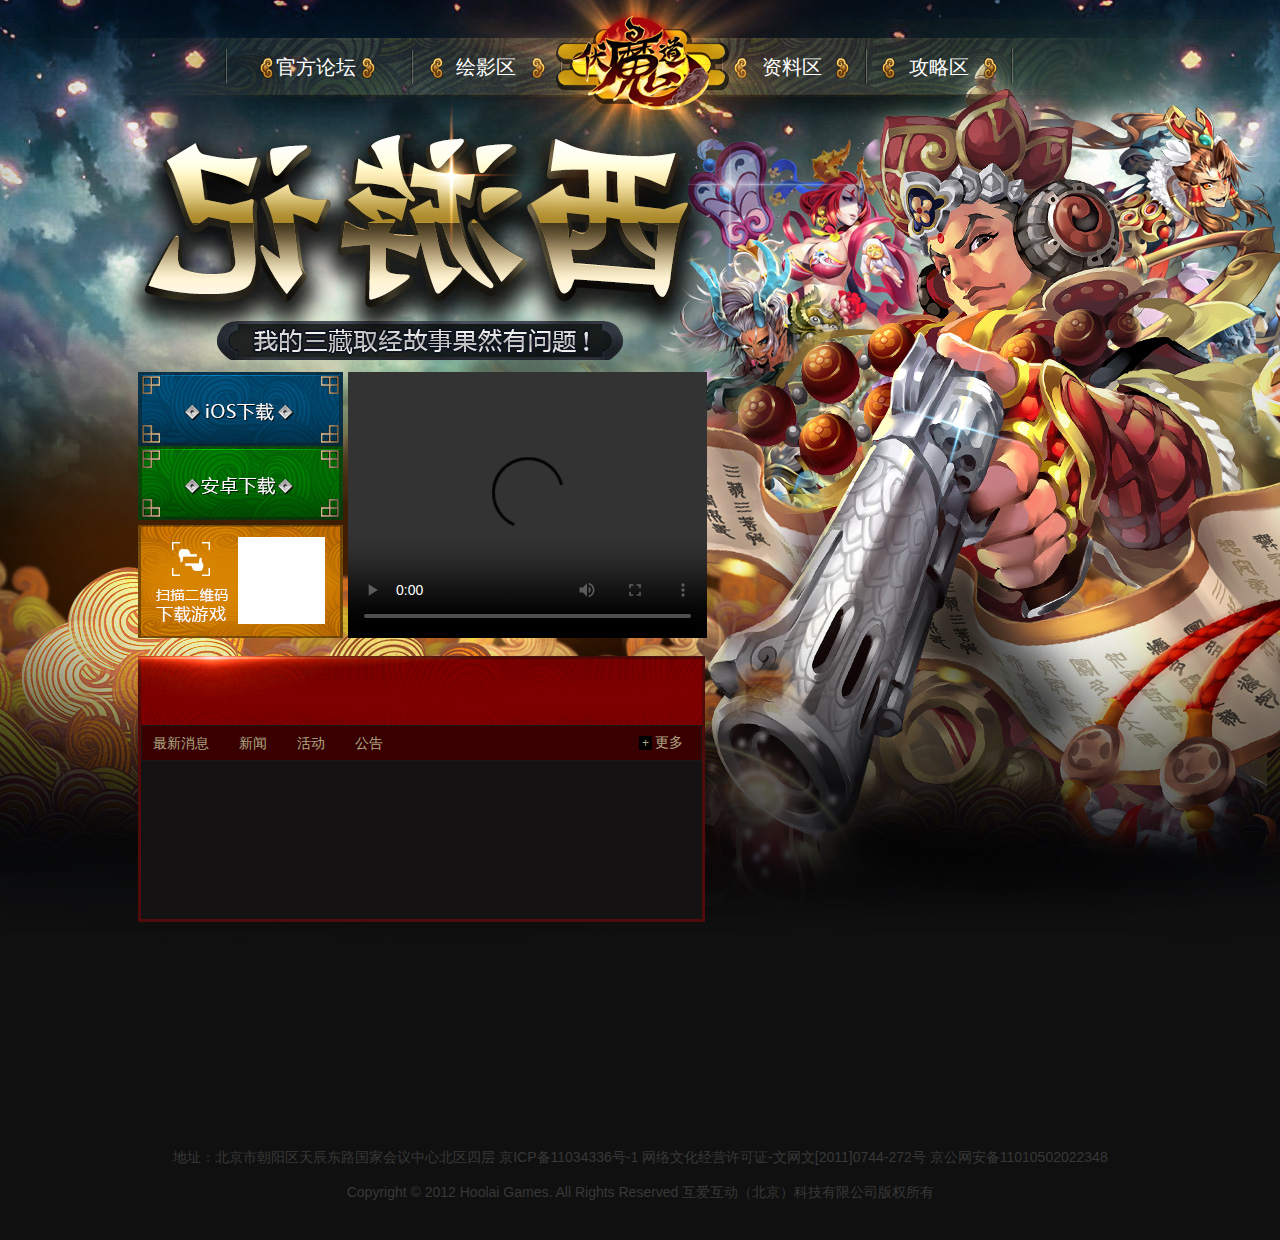
==== index.html @ b6f17d91 "fu" ====
<!DOCTYPE html>
<html lang="en">
<head>
	<meta charset="UTF-8">
	<title>伏魔道—官方网站</title>
	<link rel="stylesheet" type="text/css" href="css/style.css">
    <link rel="shortcut icon" href="favicon.ico" type="image/x-icon">
	<script type="text/javascript" src="js/jquery.min.js"></script>
    <script type="text/javascript" src="js/homepage.js"></script>
    <script type="text/javascript" src="js/coor.js"></script>
</head>
<body class="index">
	<div class="wrap">
		<ul class="nav">
			<li class="luntan"><a href="">官方论坛</a></li>
			<li class="huiying"><a href="">绘影区</a></li>
			<li class="home"><a href="">home</a></li>
			<li class="ziliao"><a href="">资料区</a></li>
			<li class="gonglue"><a href="">攻略区</a></li>
		</ul>
		<div class="show">
			<div class="dl">
				<a href="javascript:void()" class="ios"></a>
				<a href="javascript:void()" class="android"></a>
				<div class="erweima"><img src="" alt=""></div>
			</div>
			<!-- <video src=""></video> -->
			<video width="359" height="226" controls="controls" autoplay="autoplay"  loop="loop">
                <source src="http://zcfy.dl.hoolaigames.com/web/intro.mp4" type="video/mp4" />
            </video>
		</div>
		<div class="news">
			<a class="toutiao" href=""></a>
			<div class="news_content">
				<ul class="title">
					<li class="newest cur"><a href="javascript:void()">最新消息</a></li>
					<li class="newsx"><a href="javascript:void()">新闻</a></li>
					<li class="gonggao"><a href="javascript:void()">活动</a></li>
					<li class="activity"><a href="javascript:void()">公告</a></li>
				</ul>
				<ul class="content">
					<!-- <li><a href="">用于更新公告和活动通知用于更新公告和活动通知用于更新公告和活动通知用于更新公告和活动通知用于更新公告和活动通知</a><span>2015-12-25</span></li>
					<li><a href="">用于更新公告和活动通知</a><span>2015-12-25</span></li>
					<li><a href="">用于更新公告和活动通知</a><span>2015-12-25</span></li>
					<li><a href="">用于更新公告和活动通知</a><span>2015-12-25</span></li> -->
				</ul>
				<a href="" class="more"><span>+</span>更多</a>
			</div>
		</div>
		<div class="foot">
			<p>
				地址：北京市朝阳区天辰东路国家会议中心北区四层 京ICP备11034336号-1 网络文化经营许可证-文网文[2011]0744-272号 京公网安备11010502022348
			</p>
			<p>
				Copyright © 2012 Hoolai Games. All Rights Reserved 互爱互动（北京）科技有限公司版权所有
			</p>
		</div>
	    <div class="coor">
	        <ul></ul>
	    </div>
		<div class="pop2">
	        <img class="pop_bg" src="img/homepage/pop 2.png" alt="微信二维码">
	        <a href="javascript:;" class="close"></a>
	    </div>
	    
	</div>
	<div class="touming_bg"></div>
</body>
</html>
---- css/style.css ----
/*= reset begin*/

body,
div,
p,
img,
a,ul, li,h4 {
    padding: 0;
    margin: 0;
}

ul,
li {
    margin: 0;
    padding: 0;
    list-style: none;
}

img {
    border: none;
}

a {
    text-decoration: none;
    /*text-indent: -99999px;*/
}

a:hover {
    /*text-decoration: underline;*/
}
body {
      font: 62.5% "Microsoft YaHei", Arial;
}

.hide {
  display: none;
}
.ziliao .wrap {
    margin-left: auto;
    margin-right: auto;
    width: 1000px;
    height: 100px;
}
.ziliao .wrap ul.nav {
    list-style: none;
    width: 100%;
}
.ziliao .wrap ul.nav li {
    list-style: none;
    width: 20%;
    height: 100%;
    /*border: 1px solid red;*/
    float: left;
}
.ziliao .wrap ul.nav li a {
    text-decoration: none;
    color: #999;
}
.ziliao .wrap ul.nav li a:hover {
    color: #333;
    text-decoration: underline;
}
.index {
	width: 1920px;

	background: #101010 url(../img/homepage/bg.jpg) no-repeat top center;
}
.index .wrap {
    width: 1005px;
    margin-left: -502px;
    position: absolute;
    left: 50%;
}
/*.nav {
			position: absolute;
			top: 36px;
			left: 85px;
			width: 800px;
			height: 57px;

			
			li.luntan a {
				width: 186px;
			}
			li.huiying a {
				width: 154px;
			}
			li.home a {
				width: 159px;
				text-indent: -9999px;
			}
			li.ziliao a {
				width: 139px;
			}
			li.gonglue a {
				width: 155px;
			}
			li {
				background: url(../img/homepage/libg.png) no-repeat center center;

				a {

					height: 57px;

					font-size: 20px;
					font-weight: normal;
					color: #fff;

					display: block;
					float: left;
					text-align: center;
					line-height: 62px;
				}
				
			}

			li.luntan a:hover , li.huiying a:hover ,li.ziliao a:hover ,li.gonglue a:hover{
				background: url(../img/homepage/huoguo_03.png) no-repeat 50% 60%;
			}
		}*/
.index .wrap .show {
    width: 615px;
    height: 270px;
    /*border: 1px solid red;*/
    position: absolute;
    top: 372px;
    left: 0px;
}
.index .wrap .show .dl {
    width: 205px;
    height: 270px;
    float: left;
}
.index .wrap .show .dl a.android, .index .wrap .show .dl a.ios {
    display: block;
    width: 205px;
    height: 74px;
}
.index .wrap .show .dl .android {
    background: url(../img/homepage/android.jpg) no-repeat 0 0;
}
.index .wrap .show .dl .ios {
    background: url(../img/homepage/ios.jpg) no-repeat 0 0;
}
.index .wrap .show .dl .erweima {
    width: 205px;
    height: 113px;
    margin-top: 5px;
    background: url(../img/homepage/erweima.jpg) no-repeat 0 0;
}
.index .wrap .show video {
    display: block;
    width: 359px;
    height: 266px;
    float: left;
    margin-left: 5px;
    background: url(../img/homepage/video.jpg) no-repeat 0 0;
}
.index .wrap .news {
    width: 568px;
    height: 267px;
    background: url(../img/homepage/news.jpg) no-repeat 0 0;
    position: absolute;
    top: 656px;
    left: 0px;
}
/*border: 1px solid red;*/
.index .wrap .news a.toutiao {
    width: 95%;
    height: 68px;
    display: inline-block;
    /*border: 1px solid red;*/
    margin: 0 2.5%;
    color: #fafabc;
    font-size: 30px;
    font-weight: 500;
    text-align: center;
    line-height: 70px;
    overflow: hidden;
    text-overflow: ellipsis;
    white-space: nowrap;
    /*position: absolute;
				top: 0;
				left: 0;*/
}
.index .wrap .news div.news_content {
    width: 565px;
}
.index .wrap .news div.news_content .title {
    width: 565px;
    height: 35px;
}
/*border: 1px solid red;*/
.index .wrap .news div.news_content .title li {
    float: left;
    /*border: 1px solid red;*/
    padding-left: 15px;
    padding-right: 15px;
    line-height: 35px;
}
.index .wrap .news div.news_content .title li a {
    font-size: 14px;
    font-weight: normal;
    color: #b0a883;
}
.index .wrap .news div.news_content .title li a:hover {
    color: #ccc;
    /*border-left: 1px solid #b0a883;
							border-right: 1px solid #b0a883;*/
}
.index .wrap .news div.news_content .content {
    width: 565px;
    height: 165px;
}
.index .wrap .news div.news_content .content li {
    height: 38px;
    width: 95%;
    border-bottom: 1px solid #222;
    color: #a2a2a2;
    font-size: 14px;
    line-height: 38px;
    padding-left: 9px;
    margin-left: 8px;
    /*float: left;*/
    overflow: hidden;
}
.index .wrap .news div.news_content .content li a {
    float: left;
    color: #a2a2a2;
    font-size: 14px;
    display: inline-block;
    width: 78%;
    overflow: hidden;
    text-overflow: ellipsis;
    white-space: nowrap;
}
.index .wrap .news div.news_content .content li span {
    float: right;
    margin-right: 8px;
}
.index .wrap .news div.news_content a.more {
    position: absolute;
    top: 78px;
    left: 501px;
    color: #b0a883;
    font-size: 14px;
    font-weight: normal;
}
.index .wrap .news div.news_content a.more span {
    margin-right: 3px;
    background-color: #000;
    padding-left: 3px;
    padding-right: 3px;
    font-size: 12px;
}
.index .wrap .foot {
    top: 1140px;
}
.index .wrap .coor {
    top: 957px;
}
.index .wrap div.pop2 {
    display: none;
    position: fixed;
    top: 280px;
    left: 50%;
    margin-left: -206px;
    z-index: 100;
}
.index .wrap div.pop2 p.erweima {
    position: absolute;
    top: 1114px;
    left: 135px;
    font-size: 24px;
}
.index .wrap div.pop2 a.close {
    position: absolute;
    top: 15px;
    right: 24px;
    display: block;
    width: 30px;
    height: 30px;
    /*border: 1px solid red;*/
    /*background: url(../img/homepage/btn_close.gif);*/
}
/*width: 1005px;
    margin-left: -502px;
    position: absolute;
    left: 50%;*/
.wrap .nav {
    position: absolute;
    top: 36px;
    left: 85px;
    width: 800px;
    height: 57px;
}
/*border: 1px solid red;*/
.wrap .nav li.luntan a {
    width: 186px;
}
.wrap .nav li.huiying a {
    width: 154px;
}
.wrap .nav li.home a {
    width: 159px;
    text-indent: -9999px;
}
.wrap .nav li.ziliao a {
    width: 139px;
}
.wrap .nav li.gonglue a {
    width: 155px;
}
.wrap .nav li {
    background: url(../img/homepage/libg.png) no-repeat center center;
}
.wrap .nav li a {
    height: 57px;
    font-size: 20px;
    font-weight: normal;
    color: #fff;
    display: block;
    float: left;
    text-align: center;
    line-height: 62px;
}
.wrap .nav li.luntan a:hover,
        .wrap .nav li.huiying a:hover,
        .wrap .nav li.ziliao a:hover,
        .wrap .nav li.gonglue a:hover {
    background: url(../img/homepage/huoguo_03.png) no-repeat 50% 60%;
}
.wrap .foot {
    position: absolute;
    /*top: 1140px;*/
    left: 0px;
    margin-left: 0px;
    height: 100px;
    width: 100%;
    background-color: #101010;
}
.wrap .foot p {
    text-align: center;
    color: #383838;
    font-size: 14px;
    line-height: 35px;
}
.wrap .coor {
    position: absolute;
    /*top: 957px;*/
    left: 0px;
    /*margin-left: 0px;*/
    /*border: 1px solid red;*/
    height: 158px;
    width: 993px;
    overflow: hidden;
}
.wrap .coor ul {
    position: absolute;
    /*top: 32px;*/
    left: 0px;
    height: 156px;
    /*border: 1px solid red;*/
}
/*margin-top: 32px;*/
.wrap .coor ul li {
    /*margin-right: 35px;*/
    width: 198px;
    height: 156px;
    float: left;
    /*border: 1px solid red;*/
    text-align: center;
}
/*margin-left: 2px;*/
.wrap .coor ul li a:nth-child(2) img {
    margin-top: 10px;
}
.list {
	width: 1920px;
	min-width: 1005px;

	background: #101010 url(../img/list/bg.jpg) no-repeat top center;
}
.list .wrap {
    width: 1005px;
    margin-left: -501px;
    position: absolute;
    left: 50%;
    /*div.pop2 {
			display: none;
			position: fixed;
			top: 280px;
			left: 50%;
			margin-left: -206px;
			z-index: 100;

			p.erweima {
				position: absolute;
				top: 1114px;
				left: 135px;
				font-size: 24px;
			}
			a.close {
				position: absolute;
				top: 15px;
				right: 24px;
				display: block;
				width: 30px;
				height: 30px;
				
			}
		}*/
}
.list .wrap .news {
    width: 998px;
    height: 783px;
    background: url(../img/list/newsbg.jpg) no-repeat 0 0;
    position: absolute;
    top: 600px;
    left: 8px;
}
.list .wrap .news .title {
    width: 90%;
    height: 72px;
    /*border: 1px solid red;*/
    overflow: hidden;
    margin-bottom: 10px;
}
.list .wrap .news .title li {
    padding-left: 45px;
    padding-right: 49px;
    /*border: 1px solid red;*/
    float: left;
    line-height: 60px;
    height: 72px;
}
.list .wrap .news .title li a {
    color: #fafabc;
    font-size: 18px;
    font-weight: normal;
}
.list .wrap .news .title li.cur {
    background: url(../img/list/hover.jpg) no-repeat 50% 50%;
}
.list .wrap .news .content {
    font-size: 16px;
    color: #888;
}
.list .wrap .news .content li {
    overflow: hidden;
    line-height: 35px;
    width: 95%;
    margin-left: 10px;
    margin-right: 10px;
    border-bottom: 1px solid #999;
}
.list .wrap .news .content li a {
    color: #888;
    font-size: 16px;
    margin-left: 20px;
    float: left;
}
.list .wrap .news .content li span {
    float: right;
    margin-right: 20px;
}
.list .wrap .foot {
    top: 1630px;
}
.list .wrap .coor {
    top: 1430px;
}
.hero {
	width: 1920px;
	min-width: 1005px;

	background: #101010 url(../img/hero/bg.jpg) no-repeat top center;
}
.hero .wrap {
    width: 1005px;
    margin-left: -502px;
    position: absolute;
    left: 50%;
    border: 1px solid red;
}
.hero .wrap .main {
    width: 1170px;
    height: 600px;
    position: absolute;
    /*left: -75px;*/
    left: -110px;
    top: 140px;
}
.hero .wrap .main .title {
    border: 1px solid red;
    width: 400px;
    height: 135px;
    position: absolute;
    top: 0px;
    left: 0px;
}
.hero .wrap .main .title li {
    cursor: pointer;
    z-index: 20;
    /*border: 1px solid red;*/
    position: absolute;
    top: 0px;
    width: 116px;
    height: 132px;
    background: url(../img/hero/title.png) no-repeat 0 0;
}
.hero .wrap .main .title li.tuji {
    left: 18px;
}
.hero .wrap .main .title li.yuancheng {
    left: 145px;
}
.hero .wrap .main .title li.fangyu {
    left: 273px;
}
.hero .wrap .main .contents {
    width: 100%;
    height: 650px;
    position: absolute;
    top: 80px;
    border: 1px solid red;
}
.hero .wrap .main .contents .list_nav {
    width: 419px;
    height: 487px;
    background: url(../img/hero/listbg.png);
    position: absolute;
    top: 80px;
    left: 0px;
}
/*img.gif {
						width: 128px;
						height: 129px;
						display: block;
						position: absolute;
						top: 8px;
						left: 135px;
					}*/
.hero .wrap .main .contents .list_nav #list .heros {
    position: absolute;
    top: 155px;
    left: 40px;
    width: 343px;
    height: 285px;
    border: 1px solid red;
}
.hero .wrap .main .contents .list_nav #list .heros li {
    position: relative;
    width: 78px;
    height: 78px;
    /*display: none;*/
    float: left;
    margin-left: 7px;
    margin-bottom: 15px;
    cursor: pointer;
}
.hero .wrap .main .contents .list_nav #list .heros li img {
    width: 78px;
    height: 78px;
    display: block;
}
.hero .wrap .main .contents .list_nav #list .heros li span.shadow {
    width: 78px;
    height: 78px;
    display: inline-block;
    background: #FFFFFF;
    background: rgba(255,255,255,0.5);
    position: absolute;
    top: 0;
    left: 0;
}
.hero .wrap .main .contents .list_nav #list .page_control {
    width: 185px;
    height: 40px;
    border: 1px solid red;
    position: absolute;
    top: 435px;
    left: 110px;
}
.hero .wrap .main .contents .list_nav #list .page_control #next,.hero .wrap .main .contents .list_nav #list .page_control #prev{
    z-index: 11;
    width: 50%;
    height: 100%;
    cursor: pointer;
    position: absolute;
    top: 0;
    border: 1px solid red;
}
.hero .wrap .main .contents .list_nav #list .page_control #prev {
    left: 0;
}
.hero .wrap .main .contents .list_nav #list .page_control #next {
    left: 93px;
}
.hero .wrap .main .contents .heros_contents {
    width: 695px;
    height: 650px;
    border: 1px solid green;
    position: absolute;
    top: 0;
    left: 475px;
}
.hero .wrap .main .contents .heros_contents .hero_content {
    width: 100%;
    height: 100%;
    position: absolute;
    top: 0px;
    left: 0px;
}
/*border: 1px solid red;*/
.hero .wrap .main .contents .heros_contents .hero_content img.gif {
    width: 128px;
    height: 129px;
    display: block;
    position: absolute;
    top: 90px;
    left: -340px;
}
.hero .wrap .main .contents .heros_contents .hero_content .qiyuan {
    z-index: 10;
    position: absolute;
    top: 0;
    left: 0;
    width: 85px;
    height: 420px;
    background: url(../img/hero/qybg.png) no-repeat 0 0;
}
.hero .wrap .main .contents .heros_contents .hero_content .qiyuan .img {
    width: 240px;
    height: 221px;
    position: absolute;
    top: 170px;
    left: 10px;
    border: 1px solid red;
    /*div:nth-child(1) {
									top: 180px;
								}*/
    /*margin-top: 10px;
								margin-left: auto;
								margin-right: auto;*/
}
.hero .wrap .main .contents .heros_contents .hero_content .qiyuan .img div {
    /*border: 1px solid green;*/
    width: 100%;
    margin-top: 10px;
}
/*position: absolute;
									top: 10px;
									left: 0px;*/
.hero .wrap .main .contents .heros_contents .hero_content .qiyuan .img div img {
    width: 61px;
    height: 61px;
    display: inline-block;
}
.hero .wrap .main .contents .heros_contents .hero_content .qiyuan .img div span {
    color: #d4cbaf;
    font-size: 14px;
    position: absolute;
    min-height: 105px;
    /*display: none;*/
    width: 148px;
    /*padding: 10px;*/
    padding: 10px 15px;
    border: 1px solid red;
    background:  url(../img/hero/qyword.png) no-repeat 0 0;
}
.hero .wrap .main .contents .heros_contents .hero_content img.hero_img {
    display: block;
    width: 537px;
    height: 728px;
    position: absolute;
    top: -100px;
    left: 0px;
}
.hero .wrap .main .contents .heros_contents .hero_content .star {
    border: 1px solid red;
    padding: 0px 20px;
    position: absolute;
    bottom: 20px;
    left: 70px;
    overflow: hidden;
    background-color: #0b0b0b;
}
/*background-image: url(../img/hero/starbgleft.png),url(../img/hero/starbg.png),url(../img/hero/starbg.png),url(../img/hero/starbgright.png);
							background-repeat: no-repeat,repeat,repeat, no-repeat;
							background-position: center left,center center,center center, center right;*/
.hero .wrap .main .contents .heros_contents .hero_content .star li {
    display: inline-block;
    float: left;
}
.hero .wrap .main .contents .heros_contents .hero_content .jineng {
    z-index: 10;
    width: 205px;
    position: absolute;
    top: 25px;
    left: 490px;
    border: 1px solid red;
}
.hero .wrap .main .contents .heros_contents .hero_content .jineng li {
    margin-top: 7px;
    overflow: hidden;
}
.hero .wrap .main .contents .heros_contents .hero_content .jineng li img {
    display: inline-block;
    width: 66px;
    height: 66px;
    float: left;
}
.hero .wrap .main .contents .heros_contents .hero_content .jineng li span {
    /*padding:5px;*/
    padding-left: 5px;
    line-height: 52px;
    color: #e7e7e7;
    font-size: 16px;
    display: inline-block;
    width: 133px;
    height: 52px;
    float: left;
    margin-top: 7px;
    background: url(../img/hero/jnword.png ) no-repeat 0 0;
}
.hero .wrap .main .contents .heros_contents .hero_content .wuqi {
    z-index: 10;
    width: 205px;
    position: absolute;
    top: 375px;
    left: 490px;
    border: 1px solid red;
}
.hero .wrap .main .contents .heros_contents .hero_content .wuqi img {
    display: inline-block;
    width: 66px;
    height: 66px;
    float: left;
}
.hero .wrap .main .contents .heros_contents .hero_content .wuqi span {
    /*padding:5px;*/
    padding-left: 5px;
    line-height: 52px;
    color: #e7e7e7;
    font-size: 16px;
    display: inline-block;
    width: 133px;
    height: 52px;
    float: left;
    margin-top: 7px;
    background: url(../img/hero/jnword.png ) no-repeat 0 0;
}
.hero .wrap .foot {
    top: 1100px;
}
.hero .wrap .coor {
    top: 910px;
}


/*# sourceMappingURL=style.css.map */
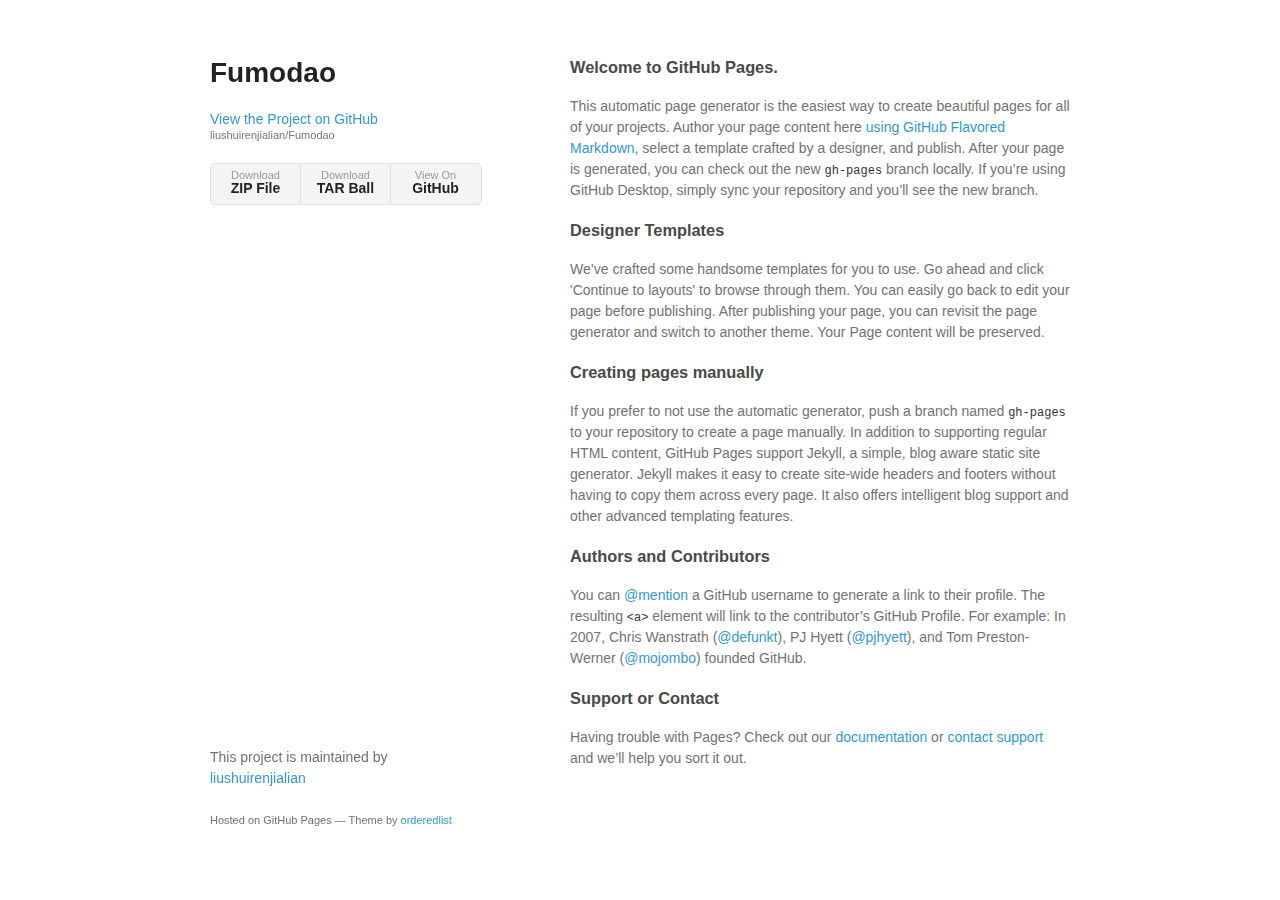
==== commit edf20833: "Create gh-pages branch via GitHub" ====
--- a/index.html
+++ b/index.html
@@ -1,69 +1,74 @@
-<!DOCTYPE html>
-<html lang="en">
-<head>
-	<meta charset="UTF-8">
-	<title>伏魔道—官方网站</title>
-	<link rel="stylesheet" type="text/css" href="css/style.css">
-    <link rel="shortcut icon" href="favicon.ico" type="image/x-icon">
-	<script type="text/javascript" src="js/jquery.min.js"></script>
-    <script type="text/javascript" src="js/homepage.js"></script>
-    <script type="text/javascript" src="js/coor.js"></script>
-</head>
-<body class="index">
-	<div class="wrap">
-		<ul class="nav">
-			<li class="luntan"><a href="">官方论坛</a></li>
-			<li class="huiying"><a href="">绘影区</a></li>
-			<li class="home"><a href="">home</a></li>
-			<li class="ziliao"><a href="">资料区</a></li>
-			<li class="gonglue"><a href="">攻略区</a></li>
-		</ul>
-		<div class="show">
-			<div class="dl">
-				<a href="javascript:void()" class="ios"></a>
-				<a href="javascript:void()" class="android"></a>
-				<div class="erweima"><img src="" alt=""></div>
-			</div>
-			<!-- <video src=""></video> -->
-			<video width="359" height="226" controls="controls" autoplay="autoplay"  loop="loop">
-                <source src="http://zcfy.dl.hoolaigames.com/web/intro.mp4" type="video/mp4" />
-            </video>
-		</div>
-		<div class="news">
-			<a class="toutiao" href=""></a>
-			<div class="news_content">
-				<ul class="title">
-					<li class="newest cur"><a href="javascript:void()">最新消息</a></li>
-					<li class="newsx"><a href="javascript:void()">新闻</a></li>
-					<li class="gonggao"><a href="javascript:void()">活动</a></li>
-					<li class="activity"><a href="javascript:void()">公告</a></li>
-				</ul>
-				<ul class="content">
-					<!-- <li><a href="">用于更新公告和活动通知用于更新公告和活动通知用于更新公告和活动通知用于更新公告和活动通知用于更新公告和活动通知</a><span>2015-12-25</span></li>
-					<li><a href="">用于更新公告和活动通知</a><span>2015-12-25</span></li>
-					<li><a href="">用于更新公告和活动通知</a><span>2015-12-25</span></li>
-					<li><a href="">用于更新公告和活动通知</a><span>2015-12-25</span></li> -->
-				</ul>
-				<a href="" class="more"><span>+</span>更多</a>
-			</div>
-		</div>
-		<div class="foot">
-			<p>
-				地址：北京市朝阳区天辰东路国家会议中心北区四层 京ICP备11034336号-1 网络文化经营许可证-文网文[2011]0744-272号 京公网安备11010502022348
-			</p>
-			<p>
-				Copyright © 2012 Hoolai Games. All Rights Reserved 互爱互动（北京）科技有限公司版权所有
-			</p>
-		</div>
-	    <div class="coor">
-	        <ul></ul>
-	    </div>
-		<div class="pop2">
-	        <img class="pop_bg" src="img/homepage/pop 2.png" alt="微信二维码">
-	        <a href="javascript:;" class="close"></a>
-	    </div>
-	    
-	</div>
-	<div class="touming_bg"></div>
-</body>
-</html>+<!doctype html>
+<html>
+  <head>
+    <meta charset="utf-8">
+    <meta http-equiv="X-UA-Compatible" content="chrome=1">
+    <title>Fumodao by liushuirenjialian</title>
+
+    <link rel="stylesheet" href="stylesheets/styles.css">
+    <link rel="stylesheet" href="stylesheets/github-light.css">
+    <meta name="viewport" content="width=device-width">
+    <!--[if lt IE 9]>
+    <script src="//html5shiv.googlecode.com/svn/trunk/html5.js"></script>
+    <![endif]-->
+  </head>
+  <body>
+    <div class="wrapper">
+      <header>
+        <h1>Fumodao</h1>
+        <p></p>
+
+        <p class="view"><a href="https://github.com/liushuirenjialian/Fumodao">View the Project on GitHub <small>liushuirenjialian/Fumodao</small></a></p>
+
+
+        <ul>
+          <li><a href="https://github.com/liushuirenjialian/Fumodao/zipball/master">Download <strong>ZIP File</strong></a></li>
+          <li><a href="https://github.com/liushuirenjialian/Fumodao/tarball/master">Download <strong>TAR Ball</strong></a></li>
+          <li><a href="https://github.com/liushuirenjialian/Fumodao">View On <strong>GitHub</strong></a></li>
+        </ul>
+      </header>
+      <section>
+        <h3>
+<a id="welcome-to-github-pages" class="anchor" href="#welcome-to-github-pages" aria-hidden="true"><span class="octicon octicon-link"></span></a>Welcome to GitHub Pages.</h3>
+
+<p>This automatic page generator is the easiest way to create beautiful pages for all of your projects. Author your page content here <a href="https://guides.github.com/features/mastering-markdown/">using GitHub Flavored Markdown</a>, select a template crafted by a designer, and publish. After your page is generated, you can check out the new <code>gh-pages</code> branch locally. If you’re using GitHub Desktop, simply sync your repository and you’ll see the new branch.</p>
+
+<h3>
+<a id="designer-templates" class="anchor" href="#designer-templates" aria-hidden="true"><span class="octicon octicon-link"></span></a>Designer Templates</h3>
+
+<p>We’ve crafted some handsome templates for you to use. Go ahead and click 'Continue to layouts' to browse through them. You can easily go back to edit your page before publishing. After publishing your page, you can revisit the page generator and switch to another theme. Your Page content will be preserved.</p>
+
+<h3>
+<a id="creating-pages-manually" class="anchor" href="#creating-pages-manually" aria-hidden="true"><span class="octicon octicon-link"></span></a>Creating pages manually</h3>
+
+<p>If you prefer to not use the automatic generator, push a branch named <code>gh-pages</code> to your repository to create a page manually. In addition to supporting regular HTML content, GitHub Pages support Jekyll, a simple, blog aware static site generator. Jekyll makes it easy to create site-wide headers and footers without having to copy them across every page. It also offers intelligent blog support and other advanced templating features.</p>
+
+<h3>
+<a id="authors-and-contributors" class="anchor" href="#authors-and-contributors" aria-hidden="true"><span class="octicon octicon-link"></span></a>Authors and Contributors</h3>
+
+<p>You can <a href="https://github.com/blog/821" class="user-mention">@mention</a> a GitHub username to generate a link to their profile. The resulting <code>&lt;a&gt;</code> element will link to the contributor’s GitHub Profile. For example: In 2007, Chris Wanstrath (<a href="https://github.com/defunkt" class="user-mention">@defunkt</a>), PJ Hyett (<a href="https://github.com/pjhyett" class="user-mention">@pjhyett</a>), and Tom Preston-Werner (<a href="https://github.com/mojombo" class="user-mention">@mojombo</a>) founded GitHub.</p>
+
+<h3>
+<a id="support-or-contact" class="anchor" href="#support-or-contact" aria-hidden="true"><span class="octicon octicon-link"></span></a>Support or Contact</h3>
+
+<p>Having trouble with Pages? Check out our <a href="https://help.github.com/pages">documentation</a> or <a href="https://github.com/contact">contact support</a> and we’ll help you sort it out.</p>
+      </section>
+      <footer>
+        <p>This project is maintained by <a href="https://github.com/liushuirenjialian">liushuirenjialian</a></p>
+        <p><small>Hosted on GitHub Pages &mdash; Theme by <a href="https://github.com/orderedlist">orderedlist</a></small></p>
+      </footer>
+    </div>
+    <script src="javascripts/scale.fix.js"></script>
+              <script type="text/javascript">
+            var gaJsHost = (("https:" == document.location.protocol) ? "https://ssl." : "http://www.");
+            document.write(unescape("%3Cscript src='" + gaJsHost + "google-analytics.com/ga.js' type='text/javascript'%3E%3C/script%3E"));
+          </script>
+          <script type="text/javascript">
+            try {
+              var pageTracker = _gat._getTracker("伏魔道");
+            pageTracker._trackPageview();
+            } catch(err) {}
+          </script>
+
+  </body>
+</html>
--- a/stylesheets/styles.css
+++ b/stylesheets/styles.css
@@ -0,0 +1,324 @@
+@font-face {
+  font-family: 'Noto Sans';
+  font-weight: 400;
+  font-style: normal;
+  src: url('../fonts/Noto-Sans-regular/Noto-Sans-regular.eot');
+  src: url('../fonts/Noto-Sans-regular/Noto-Sans-regular.eot?#iefix') format('embedded-opentype'),
+       local('Noto Sans'),
+       local('Noto-Sans-regular'),
+       url('../fonts/Noto-Sans-regular/Noto-Sans-regular.woff2') format('woff2'),
+       url('../fonts/Noto-Sans-regular/Noto-Sans-regular.woff') format('woff'),
+       url('../fonts/Noto-Sans-regular/Noto-Sans-regular.ttf') format('truetype'),
+       url('../fonts/Noto-Sans-regular/Noto-Sans-regular.svg#NotoSans') format('svg');
+}
+
+@font-face {
+  font-family: 'Noto Sans';
+  font-weight: 700;
+  font-style: normal;
+  src: url('../fonts/Noto-Sans-700/Noto-Sans-700.eot');
+  src: url('../fonts/Noto-Sans-700/Noto-Sans-700.eot?#iefix') format('embedded-opentype'),
+       local('Noto Sans Bold'),
+       local('Noto-Sans-700'),
+       url('../fonts/Noto-Sans-700/Noto-Sans-700.woff2') format('woff2'),
+       url('../fonts/Noto-Sans-700/Noto-Sans-700.woff') format('woff'),
+       url('../fonts/Noto-Sans-700/Noto-Sans-700.ttf') format('truetype'),
+       url('../fonts/Noto-Sans-700/Noto-Sans-700.svg#NotoSans') format('svg');
+}
+
+@font-face {
+  font-family: 'Noto Sans';
+  font-weight: 400;
+  font-style: italic;
+  src: url('../fonts/Noto-Sans-italic/Noto-Sans-italic.eot');
+  src: url('../fonts/Noto-Sans-italic/Noto-Sans-italic.eot?#iefix') format('embedded-opentype'),
+       local('Noto Sans Italic'),
+       local('Noto-Sans-italic'),
+       url('../fonts/Noto-Sans-italic/Noto-Sans-italic.woff2') format('woff2'),
+       url('../fonts/Noto-Sans-italic/Noto-Sans-italic.woff') format('woff'),
+       url('../fonts/Noto-Sans-italic/Noto-Sans-italic.ttf') format('truetype'),
+       url('../fonts/Noto-Sans-italic/Noto-Sans-italic.svg#NotoSans') format('svg');
+}
+
+@font-face {
+  font-family: 'Noto Sans';
+  font-weight: 700;
+  font-style: italic;
+  src: url('../fonts/Noto-Sans-700italic/Noto-Sans-700italic.eot');
+  src: url('../fonts/Noto-Sans-700italic/Noto-Sans-700italic.eot?#iefix') format('embedded-opentype'),
+       local('Noto Sans Bold Italic'),
+       local('Noto-Sans-700italic'),
+       url('../fonts/Noto-Sans-700italic/Noto-Sans-700italic.woff2') format('woff2'),
+       url('../fonts/Noto-Sans-700italic/Noto-Sans-700italic.woff') format('woff'),
+       url('../fonts/Noto-Sans-700italic/Noto-Sans-700italic.ttf') format('truetype'),
+       url('../fonts/Noto-Sans-700italic/Noto-Sans-700italic.svg#NotoSans') format('svg');
+}
+
+body {
+  background-color: #fff;
+  padding:50px;
+  font: 14px/1.5 "Noto Sans", "Helvetica Neue", Helvetica, Arial, sans-serif;
+  color:#727272;
+  font-weight:400;
+}
+
+h1, h2, h3, h4, h5, h6 {
+  color:#222;
+  margin:0 0 20px;
+}
+
+p, ul, ol, table, pre, dl {
+  margin:0 0 20px;
+}
+
+h1, h2, h3 {
+  line-height:1.1;
+}
+
+h1 {
+  font-size:28px;
+}
+
+h2 {
+  color:#393939;
+}
+
+h3, h4, h5, h6 {
+  color:#494949;
+}
+
+a {
+  color:#39c;
+  text-decoration:none;
+}
+
+a:hover {
+  color:#069;
+}
+
+a small {
+  font-size:11px;
+  color:#777;
+  margin-top:-0.3em;
+  display:block;
+}
+
+a:hover small {
+  color:#777;
+}
+
+.wrapper {
+  width:860px;
+  margin:0 auto;
+}
+
+blockquote {
+  border-left:1px solid #e5e5e5;
+  margin:0;
+  padding:0 0 0 20px;
+  font-style:italic;
+}
+
+code, pre {
+  font-family:Monaco, Bitstream Vera Sans Mono, Lucida Console, Terminal, Consolas, Liberation Mono, DejaVu Sans Mono, Courier New, monospace;
+  color:#333;
+  font-size:12px;
+}
+
+pre {
+  padding:8px 15px;
+  background: #f8f8f8;
+  border-radius:5px;
+  border:1px solid #e5e5e5;
+  overflow-x: auto;
+}
+
+table {
+  width:100%;
+  border-collapse:collapse;
+}
+
+th, td {
+  text-align:left;
+  padding:5px 10px;
+  border-bottom:1px solid #e5e5e5;
+}
+
+dt {
+  color:#444;
+  font-weight:700;
+}
+
+th {
+  color:#444;
+}
+
+img {
+  max-width:100%;
+}
+
+header {
+  width:270px;
+  float:left;
+  position:fixed;
+  -webkit-font-smoothing:subpixel-antialiased;
+}
+
+header ul {
+  list-style:none;
+  height:40px;
+  padding:0;
+  background: #f4f4f4;
+  border-radius:5px;
+  border:1px solid #e0e0e0;
+  width:270px;
+}
+
+header li {
+  width:89px;
+  float:left;
+  border-right:1px solid #e0e0e0;
+  height:40px;
+}
+
+header li:first-child a {
+  border-radius:5px 0 0 5px;
+}
+
+header li:last-child a {
+  border-radius:0 5px 5px 0;
+}
+
+header ul a {
+  line-height:1;
+  font-size:11px;
+  color:#999;
+  display:block;
+  text-align:center;
+  padding-top:6px;
+  height:34px;
+}
+
+header ul a:hover {
+  color:#999;
+}
+
+header ul a:active {
+  background-color:#f0f0f0;
+}
+
+strong {
+  color:#222;
+  font-weight:700;
+}
+
+header ul li + li + li {
+  border-right:none;
+  width:89px;
+}
+
+header ul a strong {
+  font-size:14px;
+  display:block;
+  color:#222;
+}
+
+section {
+  width:500px;
+  float:right;
+  padding-bottom:50px;
+}
+
+small {
+  font-size:11px;
+}
+
+hr {
+  border:0;
+  background:#e5e5e5;
+  height:1px;
+  margin:0 0 20px;
+}
+
+footer {
+  width:270px;
+  float:left;
+  position:fixed;
+  bottom:50px;
+  -webkit-font-smoothing:subpixel-antialiased;
+}
+
+@media print, screen and (max-width: 960px) {
+
+  div.wrapper {
+    width:auto;
+    margin:0;
+  }
+
+  header, section, footer {
+    float:none;
+    position:static;
+    width:auto;
+  }
+
+  header {
+    padding-right:320px;
+  }
+
+  section {
+    border:1px solid #e5e5e5;
+    border-width:1px 0;
+    padding:20px 0;
+    margin:0 0 20px;
+  }
+
+  header a small {
+    display:inline;
+  }
+
+  header ul {
+    position:absolute;
+    right:50px;
+    top:52px;
+  }
+}
+
+@media print, screen and (max-width: 720px) {
+  body {
+    word-wrap:break-word;
+  }
+
+  header {
+    padding:0;
+  }
+
+  header ul, header p.view {
+    position:static;
+  }
+
+  pre, code {
+    word-wrap:normal;
+  }
+}
+
+@media print, screen and (max-width: 480px) {
+  body {
+    padding:15px;
+  }
+
+  header ul {
+    width:99%;
+  }
+
+  header li, header ul li + li + li {
+    width:33%;
+  }
+}
+
+@media print {
+  body {
+    padding:0.4in;
+    font-size:12pt;
+    color:#444;
+  }
+}
--- a/stylesheets/github-light.css
+++ b/stylesheets/github-light.css
@@ -0,0 +1,116 @@
+/*
+   Copyright 2014 GitHub Inc.
+
+   Licensed under the Apache License, Version 2.0 (the "License");
+   you may not use this file except in compliance with the License.
+   You may obtain a copy of the License at
+
+       http://www.apache.org/licenses/LICENSE-2.0
+
+   Unless required by applicable law or agreed to in writing, software
+   distributed under the License is distributed on an "AS IS" BASIS,
+   WITHOUT WARRANTIES OR CONDITIONS OF ANY KIND, either express or implied.
+   See the License for the specific language governing permissions and
+   limitations under the License.
+
+*/
+
+.pl-c /* comment */ {
+  color: #969896;
+}
+
+.pl-c1      /* constant, markup.raw, meta.diff.header, meta.module-reference, meta.property-name, support, support.constant, support.variable, variable.other.constant */,
+.pl-s .pl-v /* string variable */ {
+  color: #0086b3;
+}
+
+.pl-e  /* entity */,
+.pl-en /* entity.name */ {
+  color: #795da3;
+}
+
+.pl-s .pl-s1 /* string source */,
+.pl-smi      /* storage.modifier.import, storage.modifier.package, storage.type.java, variable.other, variable.parameter.function */ {
+  color: #333;
+}
+
+.pl-ent /* entity.name.tag */ {
+  color: #63a35c;
+}
+
+.pl-k /* keyword, storage, storage.type */ {
+  color: #a71d5d;
+}
+
+.pl-pds              /* punctuation.definition.string, string.regexp.character-class */,
+.pl-s                /* string */,
+.pl-s .pl-pse .pl-s1 /* string punctuation.section.embedded source */,
+.pl-sr               /* string.regexp */,
+.pl-sr .pl-cce       /* string.regexp constant.character.escape */,
+.pl-sr .pl-sra       /* string.regexp string.regexp.arbitrary-repitition */,
+.pl-sr .pl-sre       /* string.regexp source.ruby.embedded */ {
+  color: #183691;
+}
+
+.pl-v /* variable */ {
+  color: #ed6a43;
+}
+
+.pl-id /* invalid.deprecated */ {
+  color: #b52a1d;
+}
+
+.pl-ii /* invalid.illegal */ {
+  background-color: #b52a1d;
+  color: #f8f8f8;
+}
+
+.pl-sr .pl-cce /* string.regexp constant.character.escape */ {
+  color: #63a35c;
+  font-weight: bold;
+}
+
+.pl-ml /* markup.list */ {
+  color: #693a17;
+}
+
+.pl-mh        /* markup.heading */,
+.pl-mh .pl-en /* markup.heading entity.name */,
+.pl-ms        /* meta.separator */ {
+  color: #1d3e81;
+  font-weight: bold;
+}
+
+.pl-mq /* markup.quote */ {
+  color: #008080;
+}
+
+.pl-mi /* markup.italic */ {
+  color: #333;
+  font-style: italic;
+}
+
+.pl-mb /* markup.bold */ {
+  color: #333;
+  font-weight: bold;
+}
+
+.pl-md /* markup.deleted, meta.diff.header.from-file */ {
+  background-color: #ffecec;
+  color: #bd2c00;
+}
+
+.pl-mi1 /* markup.inserted, meta.diff.header.to-file */ {
+  background-color: #eaffea;
+  color: #55a532;
+}
+
+.pl-mdr /* meta.diff.range */ {
+  color: #795da3;
+  font-weight: bold;
+}
+
+.pl-mo /* meta.output */ {
+  color: #1d3e81;
+}
+
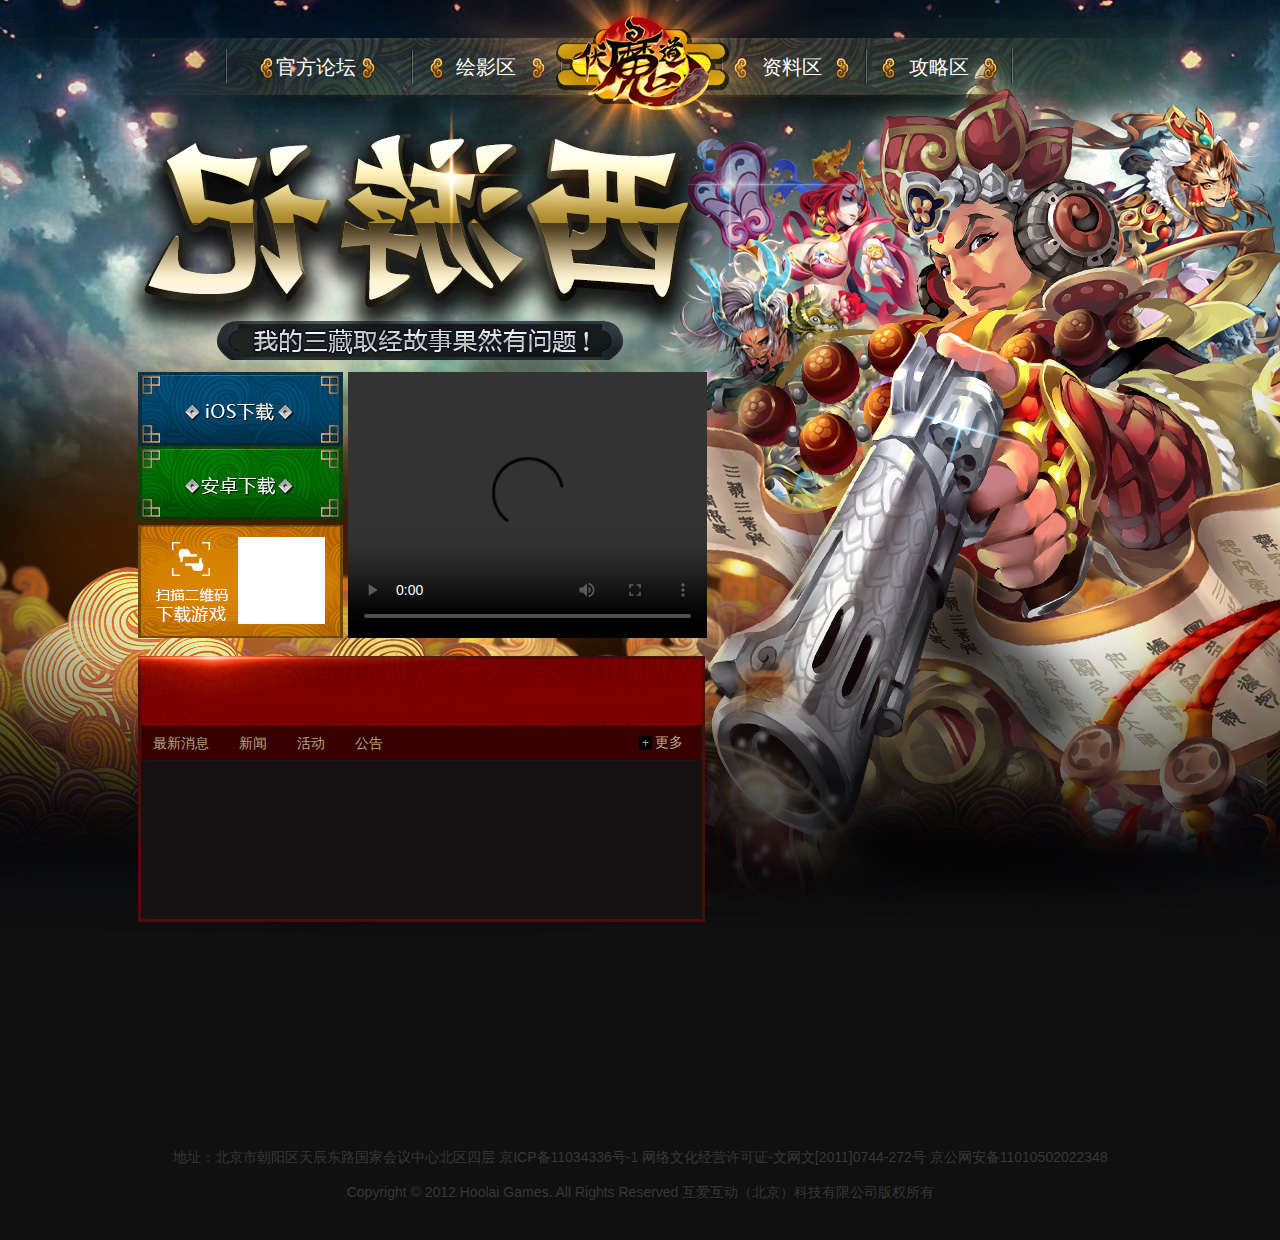
==== commit faf65f78: "b" ====
--- a/index.html
+++ b/index.html
@@ -1,74 +1,69 @@
-<!doctype html>
-<html>
-  <head>
-    <meta charset="utf-8">
-    <meta http-equiv="X-UA-Compatible" content="chrome=1">
-    <title>Fumodao by liushuirenjialian</title>
-
-    <link rel="stylesheet" href="stylesheets/styles.css">
-    <link rel="stylesheet" href="stylesheets/github-light.css">
-    <meta name="viewport" content="width=device-width">
-    <!--[if lt IE 9]>
-    <script src="//html5shiv.googlecode.com/svn/trunk/html5.js"></script>
-    <![endif]-->
-  </head>
-  <body>
-    <div class="wrapper">
-      <header>
-        <h1>Fumodao</h1>
-        <p></p>
-
-        <p class="view"><a href="https://github.com/liushuirenjialian/Fumodao">View the Project on GitHub <small>liushuirenjialian/Fumodao</small></a></p>
-
-
-        <ul>
-          <li><a href="https://github.com/liushuirenjialian/Fumodao/zipball/master">Download <strong>ZIP File</strong></a></li>
-          <li><a href="https://github.com/liushuirenjialian/Fumodao/tarball/master">Download <strong>TAR Ball</strong></a></li>
-          <li><a href="https://github.com/liushuirenjialian/Fumodao">View On <strong>GitHub</strong></a></li>
-        </ul>
-      </header>
-      <section>
-        <h3>
-<a id="welcome-to-github-pages" class="anchor" href="#welcome-to-github-pages" aria-hidden="true"><span class="octicon octicon-link"></span></a>Welcome to GitHub Pages.</h3>
-
-<p>This automatic page generator is the easiest way to create beautiful pages for all of your projects. Author your page content here <a href="https://guides.github.com/features/mastering-markdown/">using GitHub Flavored Markdown</a>, select a template crafted by a designer, and publish. After your page is generated, you can check out the new <code>gh-pages</code> branch locally. If you’re using GitHub Desktop, simply sync your repository and you’ll see the new branch.</p>
-
-<h3>
-<a id="designer-templates" class="anchor" href="#designer-templates" aria-hidden="true"><span class="octicon octicon-link"></span></a>Designer Templates</h3>
-
-<p>We’ve crafted some handsome templates for you to use. Go ahead and click 'Continue to layouts' to browse through them. You can easily go back to edit your page before publishing. After publishing your page, you can revisit the page generator and switch to another theme. Your Page content will be preserved.</p>
-
-<h3>
-<a id="creating-pages-manually" class="anchor" href="#creating-pages-manually" aria-hidden="true"><span class="octicon octicon-link"></span></a>Creating pages manually</h3>
-
-<p>If you prefer to not use the automatic generator, push a branch named <code>gh-pages</code> to your repository to create a page manually. In addition to supporting regular HTML content, GitHub Pages support Jekyll, a simple, blog aware static site generator. Jekyll makes it easy to create site-wide headers and footers without having to copy them across every page. It also offers intelligent blog support and other advanced templating features.</p>
-
-<h3>
-<a id="authors-and-contributors" class="anchor" href="#authors-and-contributors" aria-hidden="true"><span class="octicon octicon-link"></span></a>Authors and Contributors</h3>
-
-<p>You can <a href="https://github.com/blog/821" class="user-mention">@mention</a> a GitHub username to generate a link to their profile. The resulting <code>&lt;a&gt;</code> element will link to the contributor’s GitHub Profile. For example: In 2007, Chris Wanstrath (<a href="https://github.com/defunkt" class="user-mention">@defunkt</a>), PJ Hyett (<a href="https://github.com/pjhyett" class="user-mention">@pjhyett</a>), and Tom Preston-Werner (<a href="https://github.com/mojombo" class="user-mention">@mojombo</a>) founded GitHub.</p>
-
-<h3>
-<a id="support-or-contact" class="anchor" href="#support-or-contact" aria-hidden="true"><span class="octicon octicon-link"></span></a>Support or Contact</h3>
-
-<p>Having trouble with Pages? Check out our <a href="https://help.github.com/pages">documentation</a> or <a href="https://github.com/contact">contact support</a> and we’ll help you sort it out.</p>
-      </section>
-      <footer>
-        <p>This project is maintained by <a href="https://github.com/liushuirenjialian">liushuirenjialian</a></p>
-        <p><small>Hosted on GitHub Pages &mdash; Theme by <a href="https://github.com/orderedlist">orderedlist</a></small></p>
-      </footer>
-    </div>
-    <script src="javascripts/scale.fix.js"></script>
-              <script type="text/javascript">
-            var gaJsHost = (("https:" == document.location.protocol) ? "https://ssl." : "http://www.");
-            document.write(unescape("%3Cscript src='" + gaJsHost + "google-analytics.com/ga.js' type='text/javascript'%3E%3C/script%3E"));
-          </script>
-          <script type="text/javascript">
-            try {
-              var pageTracker = _gat._getTracker("伏魔道");
-            pageTracker._trackPageview();
-            } catch(err) {}
-          </script>
-
-  </body>
-</html>
+<!DOCTYPE html>
+<html lang="en">
+<head>
+	<meta charset="UTF-8">
+	<title>伏魔道—官方网站test branch</title>
+	<link rel="stylesheet" type="text/css" href="css/style.css">
+    <link rel="shortcut icon" href="favicon.ico" type="image/x-icon">
+	<script type="text/javascript" src="js/jquery.min.js"></script>
+    <script type="text/javascript" src="js/homepage.js"></script>
+    <script type="text/javascript" src="js/coor.js"></script>
+</head>
+<body class="index">
+	<div class="wrap">
+		<ul class="nav">
+			<li class="luntan"><a href="">官方论坛</a></li>
+			<li class="huiying"><a href="">绘影区</a></li>
+			<li class="home"><a href="">home</a></li>
+			<li class="ziliao"><a href="">资料区</a></li>
+			<li class="gonglue"><a href="">攻略区</a></li>
+		</ul>
+		<div class="show">
+			<div class="dl">
+				<a href="javascript:void()" class="ios"></a>
+				<a href="javascript:void()" class="android"></a>
+				<div class="erweima"><img src="" alt=""></div>
+			</div>
+			<!-- <video src=""></video> -->
+			<video width="359" height="226" controls="controls" autoplay="autoplay"  loop="loop">
+                <source src="http://zcfy.dl.hoolaigames.com/web/intro.mp4" type="video/mp4" />
+            </video>
+		</div>
+		<div class="news">
+			<a class="toutiao" href=""></a>
+			<div class="news_content">
+				<ul class="title">
+					<li class="newest cur"><a href="javascript:void()">最新消息</a></li>
+					<li class="newsx"><a href="javascript:void()">新闻</a></li>
+					<li class="gonggao"><a href="javascript:void()">活动</a></li>
+					<li class="activity"><a href="javascript:void()">公告</a></li>
+				</ul>
+				<ul class="content">
+					<!-- <li><a href="">用于更新公告和活动通知用于更新公告和活动通知用于更新公告和活动通知用于更新公告和活动通知用于更新公告和活动通知</a><span>2015-12-25</span></li>
+					<li><a href="">用于更新公告和活动通知</a><span>2015-12-25</span></li>
+					<li><a href="">用于更新公告和活动通知</a><span>2015-12-25</span></li>
+					<li><a href="">用于更新公告和活动通知</a><span>2015-12-25</span></li> -->
+				</ul>
+				<a href="" class="more"><span>+</span>更多</a>
+			</div>
+		</div>
+		<div class="foot">
+			<p>
+				地址：北京市朝阳区天辰东路国家会议中心北区四层 京ICP备11034336号-1 网络文化经营许可证-文网文[2011]0744-272号 京公网安备11010502022348
+			</p>
+			<p>
+				Copyright © 2012 Hoolai Games. All Rights Reserved 互爱互动（北京）科技有限公司版权所有
+			</p>
+		</div>
+	    <div class="coor">
+	        <ul></ul>
+	    </div>
+		<div class="pop2">
+	        <img class="pop_bg" src="img/homepage/pop 2.png" alt="微信二维码">
+	        <a href="javascript:;" class="close"></a>
+	    </div>
+	    
+	</div>
+	<div class="touming_bg"></div>
+</body>
+</html>--- a/css/style.css
+++ b/css/style.css
@@ -0,0 +1,763 @@
+
+/*= reset begin*/
+
+body,
+div,
+p,
+img,
+a,ul, li,h4 {
+    padding: 0;
+    margin: 0;
+}
+
+ul,
+li {
+    margin: 0;
+    padding: 0;
+    list-style: none;
+}
+
+img {
+    border: none;
+}
+
+a {
+    text-decoration: none;
+    /*text-indent: -99999px;*/
+}
+
+a:hover {
+    /*text-decoration: underline;*/
+}
+body {
+      font: 62.5% "Microsoft YaHei", Arial;
+}
+
+.hide {
+  display: none;
+}
+.ziliao .wrap {
+    margin-left: auto;
+    margin-right: auto;
+    width: 1000px;
+    height: 100px;
+}
+.ziliao .wrap ul.nav {
+    list-style: none;
+    width: 100%;
+}
+.ziliao .wrap ul.nav li {
+    list-style: none;
+    width: 20%;
+    height: 100%;
+    /*border: 1px solid red;*/
+    float: left;
+}
+.ziliao .wrap ul.nav li a {
+    text-decoration: none;
+    color: #999;
+}
+.ziliao .wrap ul.nav li a:hover {
+    color: #333;
+    text-decoration: underline;
+}
+.index {
+	width: 1920px;
+
+	background: #101010 url(../img/homepage/bg.jpg) no-repeat top center;
+}
+.index .wrap {
+    width: 1005px;
+    margin-left: -502px;
+    position: absolute;
+    left: 50%;
+}
+/*.nav {
+			position: absolute;
+			top: 36px;
+			left: 85px;
+			width: 800px;
+			height: 57px;
+
+			
+			li.luntan a {
+				width: 186px;
+			}
+			li.huiying a {
+				width: 154px;
+			}
+			li.home a {
+				width: 159px;
+				text-indent: -9999px;
+			}
+			li.ziliao a {
+				width: 139px;
+			}
+			li.gonglue a {
+				width: 155px;
+			}
+			li {
+				background: url(../img/homepage/libg.png) no-repeat center center;
+
+				a {
+
+					height: 57px;
+
+					font-size: 20px;
+					font-weight: normal;
+					color: #fff;
+
+					display: block;
+					float: left;
+					text-align: center;
+					line-height: 62px;
+				}
+				
+			}
+
+			li.luntan a:hover , li.huiying a:hover ,li.ziliao a:hover ,li.gonglue a:hover{
+				background: url(../img/homepage/huoguo_03.png) no-repeat 50% 60%;
+			}
+		}*/
+.index .wrap .show {
+    width: 615px;
+    height: 270px;
+    /*border: 1px solid red;*/
+    position: absolute;
+    top: 372px;
+    left: 0px;
+}
+.index .wrap .show .dl {
+    width: 205px;
+    height: 270px;
+    float: left;
+}
+.index .wrap .show .dl a.android, .index .wrap .show .dl a.ios {
+    display: block;
+    width: 205px;
+    height: 74px;
+}
+.index .wrap .show .dl .android {
+    background: url(../img/homepage/android.jpg) no-repeat 0 0;
+}
+.index .wrap .show .dl .ios {
+    background: url(../img/homepage/ios.jpg) no-repeat 0 0;
+}
+.index .wrap .show .dl .erweima {
+    width: 205px;
+    height: 113px;
+    margin-top: 5px;
+    background: url(../img/homepage/erweima.jpg) no-repeat 0 0;
+}
+.index .wrap .show video {
+    display: block;
+    width: 359px;
+    height: 266px;
+    float: left;
+    margin-left: 5px;
+    background: url(../img/homepage/video.jpg) no-repeat 0 0;
+}
+.index .wrap .news {
+    width: 568px;
+    height: 267px;
+    background: url(../img/homepage/news.jpg) no-repeat 0 0;
+    position: absolute;
+    top: 656px;
+    left: 0px;
+}
+/*border: 1px solid red;*/
+.index .wrap .news a.toutiao {
+    width: 95%;
+    height: 68px;
+    display: inline-block;
+    /*border: 1px solid red;*/
+    margin: 0 2.5%;
+    color: #fafabc;
+    font-size: 30px;
+    font-weight: 500;
+    text-align: center;
+    line-height: 70px;
+    overflow: hidden;
+    text-overflow: ellipsis;
+    white-space: nowrap;
+    /*position: absolute;
+				top: 0;
+				left: 0;*/
+}
+.index .wrap .news div.news_content {
+    width: 565px;
+}
+.index .wrap .news div.news_content .title {
+    width: 565px;
+    height: 35px;
+}
+/*border: 1px solid red;*/
+.index .wrap .news div.news_content .title li {
+    float: left;
+    /*border: 1px solid red;*/
+    padding-left: 15px;
+    padding-right: 15px;
+    line-height: 35px;
+}
+.index .wrap .news div.news_content .title li a {
+    font-size: 14px;
+    font-weight: normal;
+    color: #b0a883;
+}
+.index .wrap .news div.news_content .title li a:hover {
+    color: #ccc;
+    /*border-left: 1px solid #b0a883;
+							border-right: 1px solid #b0a883;*/
+}
+.index .wrap .news div.news_content .content {
+    width: 565px;
+    height: 165px;
+}
+.index .wrap .news div.news_content .content li {
+    height: 38px;
+    width: 95%;
+    border-bottom: 1px solid #222;
+    color: #a2a2a2;
+    font-size: 14px;
+    line-height: 38px;
+    padding-left: 9px;
+    margin-left: 8px;
+    /*float: left;*/
+    overflow: hidden;
+}
+.index .wrap .news div.news_content .content li a {
+    float: left;
+    color: #a2a2a2;
+    font-size: 14px;
+    display: inline-block;
+    width: 78%;
+    overflow: hidden;
+    text-overflow: ellipsis;
+    white-space: nowrap;
+}
+.index .wrap .news div.news_content .content li span {
+    float: right;
+    margin-right: 8px;
+}
+.index .wrap .news div.news_content a.more {
+    position: absolute;
+    top: 78px;
+    left: 501px;
+    color: #b0a883;
+    font-size: 14px;
+    font-weight: normal;
+}
+.index .wrap .news div.news_content a.more span {
+    margin-right: 3px;
+    background-color: #000;
+    padding-left: 3px;
+    padding-right: 3px;
+    font-size: 12px;
+}
+.index .wrap .foot {
+    top: 1140px;
+}
+.index .wrap .coor {
+    top: 957px;
+}
+.index .wrap div.pop2 {
+    display: none;
+    position: fixed;
+    top: 280px;
+    left: 50%;
+    margin-left: -206px;
+    z-index: 100;
+}
+.index .wrap div.pop2 p.erweima {
+    position: absolute;
+    top: 1114px;
+    left: 135px;
+    font-size: 24px;
+}
+.index .wrap div.pop2 a.close {
+    position: absolute;
+    top: 15px;
+    right: 24px;
+    display: block;
+    width: 30px;
+    height: 30px;
+    /*border: 1px solid red;*/
+    /*background: url(../img/homepage/btn_close.gif);*/
+}
+/*width: 1005px;
+    margin-left: -502px;
+    position: absolute;
+    left: 50%;*/
+.wrap .nav {
+    position: absolute;
+    top: 36px;
+    left: 85px;
+    width: 800px;
+    height: 57px;
+}
+/*border: 1px solid red;*/
+.wrap .nav li.luntan a {
+    width: 186px;
+}
+.wrap .nav li.huiying a {
+    width: 154px;
+}
+.wrap .nav li.home a {
+    width: 159px;
+    text-indent: -9999px;
+}
+.wrap .nav li.ziliao a {
+    width: 139px;
+}
+.wrap .nav li.gonglue a {
+    width: 155px;
+}
+.wrap .nav li {
+    background: url(../img/homepage/libg.png) no-repeat center center;
+}
+.wrap .nav li a {
+    height: 57px;
+    font-size: 20px;
+    font-weight: normal;
+    color: #fff;
+    display: block;
+    float: left;
+    text-align: center;
+    line-height: 62px;
+}
+.wrap .nav li.luntan a:hover,
+        .wrap .nav li.huiying a:hover,
+        .wrap .nav li.ziliao a:hover,
+        .wrap .nav li.gonglue a:hover {
+    background: url(../img/homepage/huoguo_03.png) no-repeat 50% 60%;
+}
+.wrap .foot {
+    position: absolute;
+    /*top: 1140px;*/
+    left: 0px;
+    margin-left: 0px;
+    height: 100px;
+    width: 100%;
+    background-color: #101010;
+}
+.wrap .foot p {
+    text-align: center;
+    color: #383838;
+    font-size: 14px;
+    line-height: 35px;
+}
+.wrap .coor {
+    position: absolute;
+    /*top: 957px;*/
+    left: 0px;
+    /*margin-left: 0px;*/
+    /*border: 1px solid red;*/
+    height: 158px;
+    width: 993px;
+    overflow: hidden;
+}
+.wrap .coor ul {
+    position: absolute;
+    /*top: 32px;*/
+    left: 0px;
+    height: 156px;
+    /*border: 1px solid red;*/
+}
+/*margin-top: 32px;*/
+.wrap .coor ul li {
+    /*margin-right: 35px;*/
+    width: 198px;
+    height: 156px;
+    float: left;
+    /*border: 1px solid red;*/
+    text-align: center;
+}
+/*margin-left: 2px;*/
+.wrap .coor ul li a:nth-child(2) img {
+    margin-top: 10px;
+}
+.list {
+	width: 1920px;
+	min-width: 1005px;
+
+	background: #101010 url(../img/list/bg.jpg) no-repeat top center;
+}
+.list .wrap {
+    width: 1005px;
+    margin-left: -501px;
+    position: absolute;
+    left: 50%;
+    /*div.pop2 {
+			display: none;
+			position: fixed;
+			top: 280px;
+			left: 50%;
+			margin-left: -206px;
+			z-index: 100;
+
+			p.erweima {
+				position: absolute;
+				top: 1114px;
+				left: 135px;
+				font-size: 24px;
+			}
+			a.close {
+				position: absolute;
+				top: 15px;
+				right: 24px;
+				display: block;
+				width: 30px;
+				height: 30px;
+				
+			}
+		}*/
+}
+.list .wrap .news {
+    width: 998px;
+    height: 783px;
+    background: url(../img/list/newsbg.jpg) no-repeat 0 0;
+    position: absolute;
+    top: 600px;
+    left: 8px;
+}
+.list .wrap .news .title {
+    width: 90%;
+    height: 72px;
+    /*border: 1px solid red;*/
+    overflow: hidden;
+    margin-bottom: 10px;
+}
+.list .wrap .news .title li {
+    padding-left: 45px;
+    padding-right: 49px;
+    /*border: 1px solid red;*/
+    float: left;
+    line-height: 60px;
+    height: 72px;
+}
+.list .wrap .news .title li a {
+    color: #fafabc;
+    font-size: 18px;
+    font-weight: normal;
+}
+.list .wrap .news .title li.cur {
+    background: url(../img/list/hover.jpg) no-repeat 50% 50%;
+}
+.list .wrap .news .content {
+    font-size: 16px;
+    color: #888;
+}
+.list .wrap .news .content li {
+    overflow: hidden;
+    line-height: 35px;
+    width: 95%;
+    margin-left: 10px;
+    margin-right: 10px;
+    border-bottom: 1px solid #999;
+}
+.list .wrap .news .content li a {
+    color: #888;
+    font-size: 16px;
+    margin-left: 20px;
+    float: left;
+}
+.list .wrap .news .content li span {
+    float: right;
+    margin-right: 20px;
+}
+.list .wrap .foot {
+    top: 1630px;
+}
+.list .wrap .coor {
+    top: 1430px;
+}
+.hero {
+	width: 1920px;
+	min-width: 1005px;
+
+	background: #101010 url(../img/hero/bg.jpg) no-repeat top center;
+}
+.hero .wrap {
+    width: 1005px;
+    margin-left: -502px;
+    position: absolute;
+    left: 50%;
+    border: 1px solid red;
+}
+.hero .wrap .main {
+    width: 1170px;
+    height: 600px;
+    position: absolute;
+    /*left: -75px;*/
+    left: -110px;
+    top: 140px;
+}
+.hero .wrap .main .title {
+    border: 1px solid red;
+    width: 400px;
+    height: 135px;
+    position: absolute;
+    top: 0px;
+    left: 0px;
+}
+.hero .wrap .main .title li {
+    cursor: pointer;
+    z-index: 20;
+    /*border: 1px solid red;*/
+    position: absolute;
+    top: 0px;
+    width: 116px;
+    height: 132px;
+    background: url(../img/hero/title.png) no-repeat 0 0;
+}
+.hero .wrap .main .title li.tuji {
+    left: 18px;
+}
+.hero .wrap .main .title li.yuancheng {
+    left: 145px;
+}
+.hero .wrap .main .title li.fangyu {
+    left: 273px;
+}
+.hero .wrap .main .contents {
+    width: 100%;
+    height: 650px;
+    position: absolute;
+    top: 80px;
+    border: 1px solid red;
+}
+.hero .wrap .main .contents .list_nav {
+    width: 419px;
+    height: 487px;
+    background: url(../img/hero/listbg.png);
+    position: absolute;
+    top: 80px;
+    left: 0px;
+}
+/*img.gif {
+						width: 128px;
+						height: 129px;
+						display: block;
+						position: absolute;
+						top: 8px;
+						left: 135px;
+					}*/
+.hero .wrap .main .contents .list_nav #list .heros {
+    position: absolute;
+    top: 155px;
+    left: 40px;
+    width: 343px;
+    height: 285px;
+    border: 1px solid red;
+}
+.hero .wrap .main .contents .list_nav #list .heros li {
+    position: relative;
+    width: 78px;
+    height: 78px;
+    /*display: none;*/
+    float: left;
+    margin-left: 7px;
+    margin-bottom: 15px;
+    cursor: pointer;
+}
+.hero .wrap .main .contents .list_nav #list .heros li img {
+    width: 78px;
+    height: 78px;
+    display: block;
+}
+.hero .wrap .main .contents .list_nav #list .heros li span.shadow {
+    width: 78px;
+    height: 78px;
+    display: inline-block;
+    background: #FFFFFF;
+    background: rgba(255,255,255,0.5);
+    position: absolute;
+    top: 0;
+    left: 0;
+}
+.hero .wrap .main .contents .list_nav #list .page_control {
+    width: 185px;
+    height: 40px;
+    border: 1px solid red;
+    position: absolute;
+    top: 435px;
+    left: 110px;
+}
+.hero .wrap .main .contents .list_nav #list .page_control #next,.hero .wrap .main .contents .list_nav #list .page_control #prev{
+    z-index: 11;
+    width: 50%;
+    height: 100%;
+    cursor: pointer;
+    position: absolute;
+    top: 0;
+    border: 1px solid red;
+}
+.hero .wrap .main .contents .list_nav #list .page_control #prev {
+    left: 0;
+}
+.hero .wrap .main .contents .list_nav #list .page_control #next {
+    left: 93px;
+}
+.hero .wrap .main .contents .heros_contents {
+    width: 695px;
+    height: 650px;
+    border: 1px solid green;
+    position: absolute;
+    top: 0;
+    left: 475px;
+}
+.hero .wrap .main .contents .heros_contents .hero_content {
+    width: 100%;
+    height: 100%;
+    position: absolute;
+    top: 0px;
+    left: 0px;
+}
+/*border: 1px solid red;*/
+.hero .wrap .main .contents .heros_contents .hero_content img.gif {
+    width: 128px;
+    height: 129px;
+    display: block;
+    position: absolute;
+    top: 90px;
+    left: -340px;
+}
+.hero .wrap .main .contents .heros_contents .hero_content .qiyuan {
+    z-index: 10;
+    position: absolute;
+    top: 0;
+    left: 0;
+    width: 85px;
+    height: 420px;
+    background: url(../img/hero/qybg.png) no-repeat 0 0;
+}
+.hero .wrap .main .contents .heros_contents .hero_content .qiyuan .img {
+    width: 240px;
+    height: 221px;
+    position: absolute;
+    top: 170px;
+    left: 10px;
+    border: 1px solid red;
+    /*div:nth-child(1) {
+									top: 180px;
+								}*/
+    /*margin-top: 10px;
+								margin-left: auto;
+								margin-right: auto;*/
+}
+.hero .wrap .main .contents .heros_contents .hero_content .qiyuan .img div {
+    /*border: 1px solid green;*/
+    width: 100%;
+    margin-top: 10px;
+}
+/*position: absolute;
+									top: 10px;
+									left: 0px;*/
+.hero .wrap .main .contents .heros_contents .hero_content .qiyuan .img div img {
+    width: 61px;
+    height: 61px;
+    display: inline-block;
+}
+.hero .wrap .main .contents .heros_contents .hero_content .qiyuan .img div span {
+    color: #d4cbaf;
+    font-size: 14px;
+    position: absolute;
+    min-height: 105px;
+    /*display: none;*/
+    width: 148px;
+    /*padding: 10px;*/
+    padding: 10px 15px;
+    border: 1px solid red;
+    background:  url(../img/hero/qyword.png) no-repeat 0 0;
+}
+.hero .wrap .main .contents .heros_contents .hero_content img.hero_img {
+    display: block;
+    width: 537px;
+    height: 728px;
+    position: absolute;
+    top: -100px;
+    left: 0px;
+}
+.hero .wrap .main .contents .heros_contents .hero_content .star {
+    border: 1px solid red;
+    padding: 0px 20px;
+    position: absolute;
+    bottom: 20px;
+    left: 70px;
+    overflow: hidden;
+    background-color: #0b0b0b;
+}
+/*background-image: url(../img/hero/starbgleft.png),url(../img/hero/starbg.png),url(../img/hero/starbg.png),url(../img/hero/starbgright.png);
+							background-repeat: no-repeat,repeat,repeat, no-repeat;
+							background-position: center left,center center,center center, center right;*/
+.hero .wrap .main .contents .heros_contents .hero_content .star li {
+    display: inline-block;
+    float: left;
+}
+.hero .wrap .main .contents .heros_contents .hero_content .jineng {
+    z-index: 10;
+    width: 205px;
+    position: absolute;
+    top: 25px;
+    left: 490px;
+    border: 1px solid red;
+}
+.hero .wrap .main .contents .heros_contents .hero_content .jineng li {
+    margin-top: 7px;
+    overflow: hidden;
+}
+.hero .wrap .main .contents .heros_contents .hero_content .jineng li img {
+    display: inline-block;
+    width: 66px;
+    height: 66px;
+    float: left;
+}
+.hero .wrap .main .contents .heros_contents .hero_content .jineng li span {
+    /*padding:5px;*/
+    padding-left: 5px;
+    line-height: 52px;
+    color: #e7e7e7;
+    font-size: 16px;
+    display: inline-block;
+    width: 133px;
+    height: 52px;
+    float: left;
+    margin-top: 7px;
+    background: url(../img/hero/jnword.png ) no-repeat 0 0;
+}
+.hero .wrap .main .contents .heros_contents .hero_content .wuqi {
+    z-index: 10;
+    width: 205px;
+    position: absolute;
+    top: 375px;
+    left: 490px;
+    border: 1px solid red;
+}
+.hero .wrap .main .contents .heros_contents .hero_content .wuqi img {
+    display: inline-block;
+    width: 66px;
+    height: 66px;
+    float: left;
+}
+.hero .wrap .main .contents .heros_contents .hero_content .wuqi span {
+    /*padding:5px;*/
+    padding-left: 5px;
+    line-height: 52px;
+    color: #e7e7e7;
+    font-size: 16px;
+    display: inline-block;
+    width: 133px;
+    height: 52px;
+    float: left;
+    margin-top: 7px;
+    background: url(../img/hero/jnword.png ) no-repeat 0 0;
+}
+.hero .wrap .foot {
+    top: 1100px;
+}
+.hero .wrap .coor {
+    top: 910px;
+}
+
+
+/*# sourceMappingURL=style.css.map */
